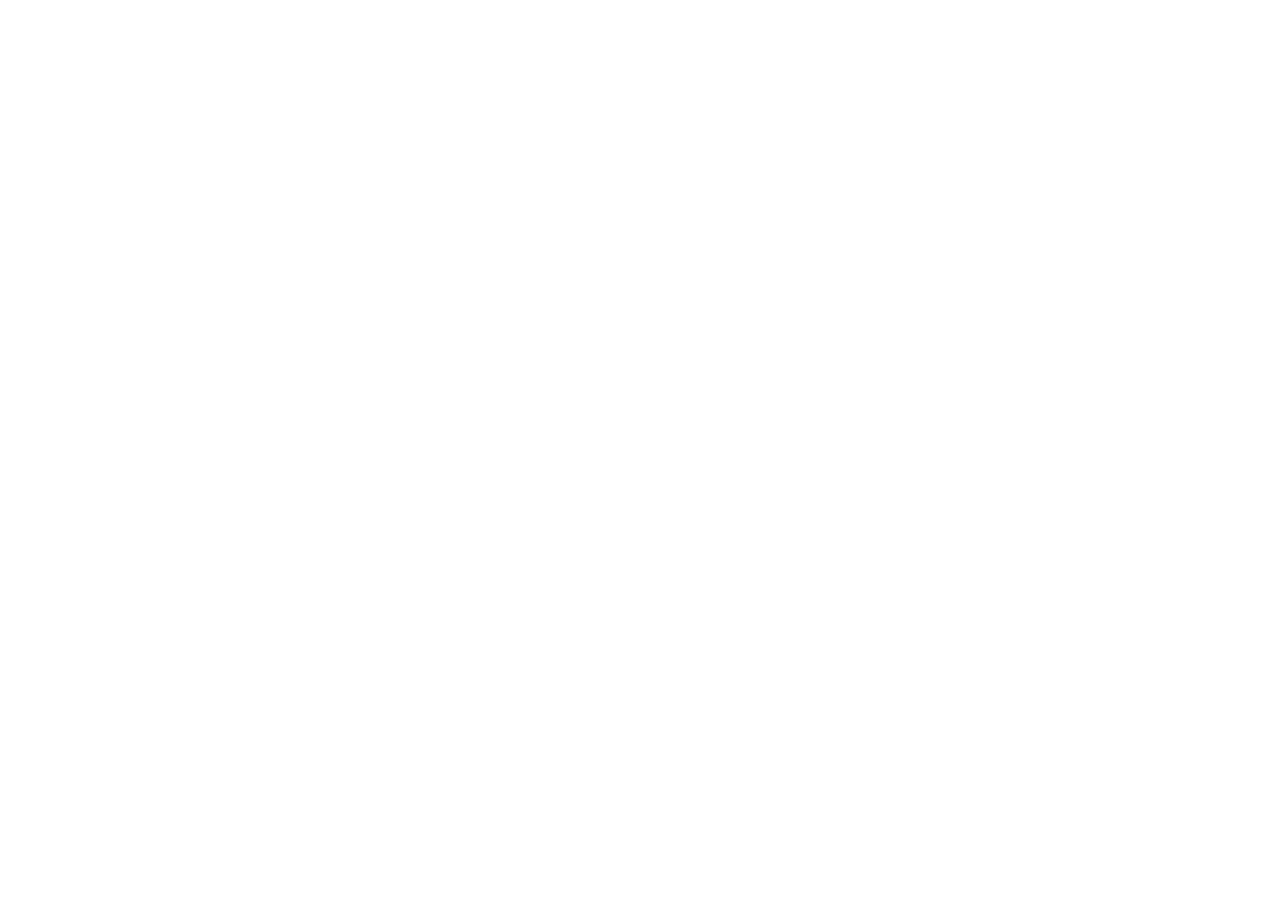
==== calculator/index.html @ 87f24ed5 "Create functions for calulator operators" ====
<!DOCTYPE html>
<html lang="en">

<head>

    <meta charset="UTF-8">
    <meta name="viewport" content="width=device-width, initial-scale=1.0">
    <title>Calculator</title>

</head>

<body>
    


</body>

</html>
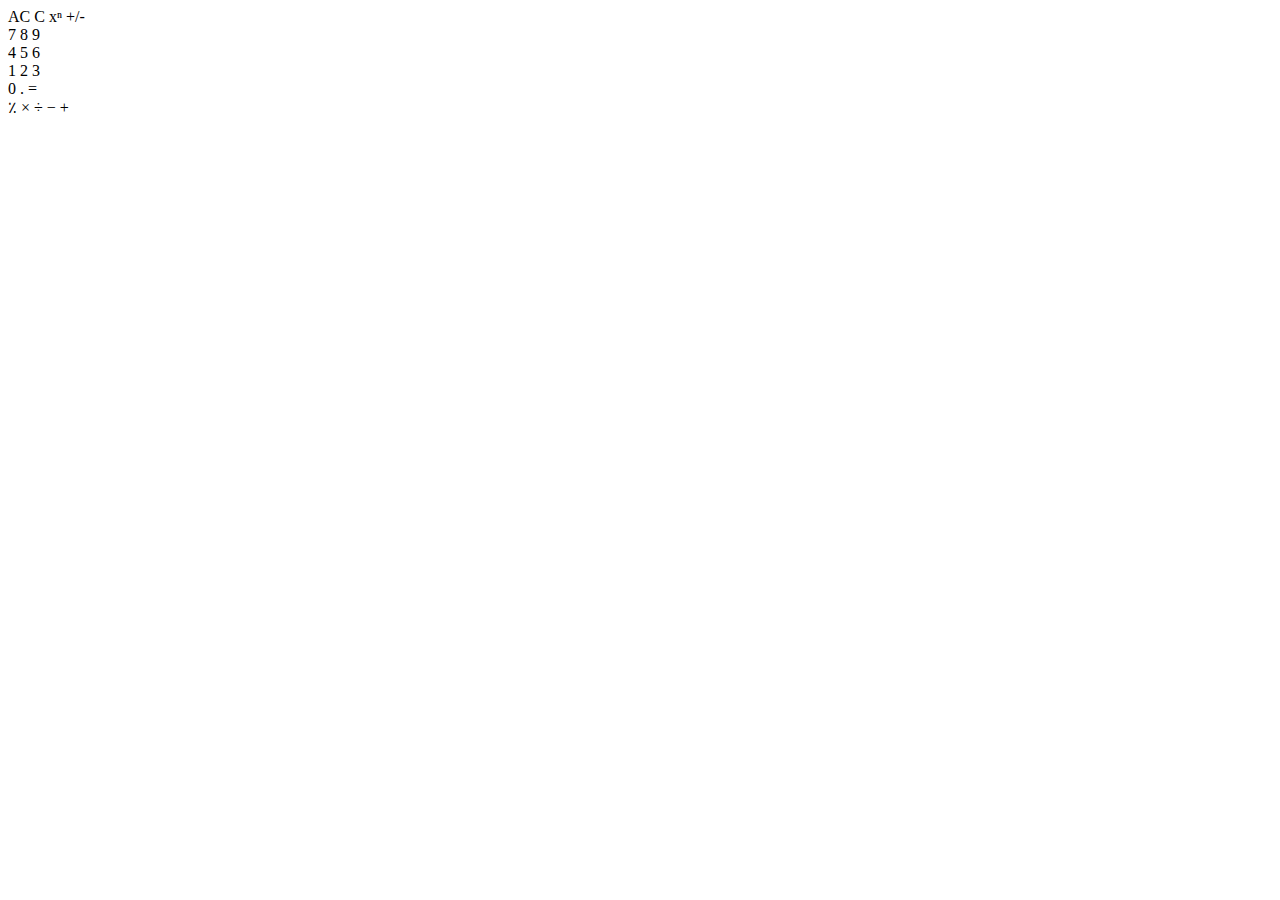
==== commit 90361d7b: "Develop calculator structure in index.html" ====
--- a/calculator/index.html
+++ b/calculator/index.html
@@ -11,7 +11,53 @@
 
 <body>
     
-
+    <div class="container" id="calculator-container">
+        <div class="container" id="calculator-content">
+            <div class="container" id="screen">
+                <div id="output"></div>
+                <div id="input"></div>
+            </div>
+            <div class="container" id="btns-container">
+                <div class="btns" id="top-btns">
+                    <btn class="btn" id="clear-btn">AC</btn>
+                    <btn class="btn" id="delete-btn">C</btn>
+                    <btn class="btn" id="power">xⁿ</btn>
+                    <btn class="btn" id="plus-minus">+/-</btn>
+                </div>
+                <div class="btns" id="bottom-btns">
+                    <div id="right-btns">
+                        <div id="row1">
+                            <btn class="btn" id="7">7</btn>
+                            <btn class="btn" id="8">8</btn>
+                            <btn class="btn" id="9">9</btn>
+                        </div>
+                        <div id="row2">
+                            <btn class="btn" id="4">4</btn>
+                            <btn class="btn" id="5">5</btn>
+                            <btn class="btn" id="6">6</btn>
+                        </div>
+                        <div id="row3">
+                            <btn class="btn" id="1">1</btn>
+                            <btn class="btn" id="2">2</btn>
+                            <btn class="btn" id="3">3</btn>
+                        </div>
+                        <div id="row4">
+                            <btn class="btn" id="0">0</btn>
+                            <btn class="btn" id="decimal">.</btn>
+                            <btn class="btn" id="equals">=</btn>
+                        </div>
+                    </div>
+                    <div id="left-btns">
+                        <btn class="btn" id="percent">٪</btn>
+                        <btn class="btn" id="times">×</btn>
+                        <btn class="btn" id="divy">÷</btn>
+                        <btn class="btn" id="minus">−</btn>
+                        <btn class="btn" id="plus">+</btn>
+                    </div>
+                </div>
+            </div>
+        </div>
+    </div>
 
 </body>
 
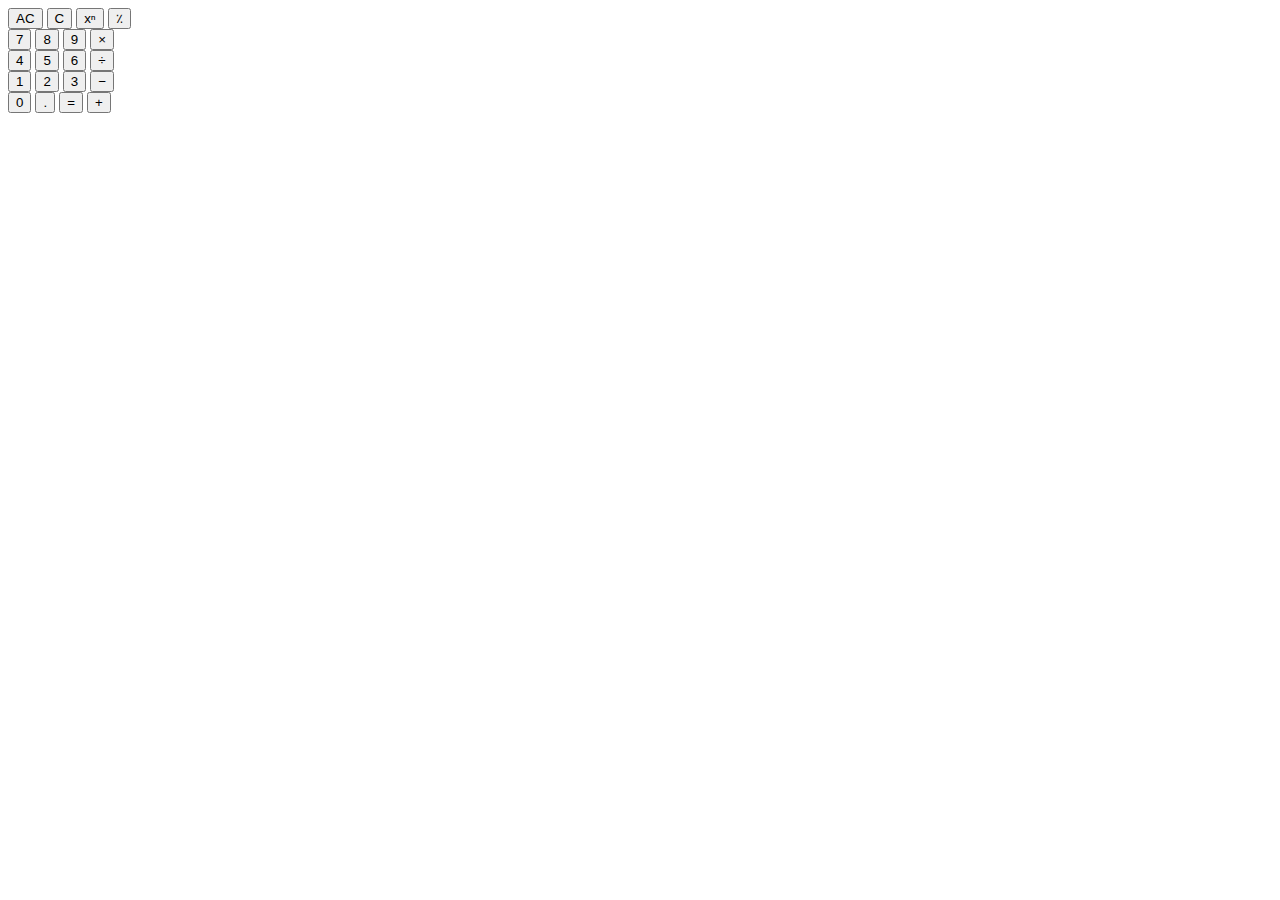
==== commit 57c8a3e0: "Amend index.html to have updated button structure" ====
--- a/calculator/index.html
+++ b/calculator/index.html
@@ -6,53 +6,49 @@
     <meta charset="UTF-8">
     <meta name="viewport" content="width=device-width, initial-scale=1.0">
     <title>Calculator</title>
+    <link rel="stylesheet" href="style.css">
 
 </head>
 
 <body>
     
-    <div class="container" id="calculator-container">
+    <div class="container" id="calculator-container" width="400px" height="600px">
         <div class="container" id="calculator-content">
             <div class="container" id="screen">
                 <div id="output"></div>
                 <div id="input"></div>
             </div>
             <div class="container" id="btns-container">
-                <div class="btns" id="top-btns">
-                    <btn class="btn" id="clear-btn">AC</btn>
-                    <btn class="btn" id="delete-btn">C</btn>
-                    <btn class="btn" id="power">xⁿ</btn>
-                    <btn class="btn" id="plus-minus">+/-</btn>
-                </div>
-                <div class="btns" id="bottom-btns">
-                    <div id="right-btns">
-                        <div id="row1">
-                            <btn class="btn" id="7">7</btn>
-                            <btn class="btn" id="8">8</btn>
-                            <btn class="btn" id="9">9</btn>
-                        </div>
-                        <div id="row2">
-                            <btn class="btn" id="4">4</btn>
-                            <btn class="btn" id="5">5</btn>
-                            <btn class="btn" id="6">6</btn>
-                        </div>
-                        <div id="row3">
-                            <btn class="btn" id="1">1</btn>
-                            <btn class="btn" id="2">2</btn>
-                            <btn class="btn" id="3">3</btn>
-                        </div>
-                        <div id="row4">
-                            <btn class="btn" id="0">0</btn>
-                            <btn class="btn" id="decimal">.</btn>
-                            <btn class="btn" id="equals">=</btn>
-                        </div>
+                <div class="btns">
+                    <div id="row1">
+                        <button class="btn" id="clear-btn">AC</button>
+                        <button class="btn" id="delete-btn">C</button>
+                        <button class="btn" id="power">xⁿ</button>
+                        <button class="btn" id="percent">٪</button>
                     </div>
-                    <div id="left-btns">
-                        <btn class="btn" id="percent">٪</btn>
-                        <btn class="btn" id="times">×</btn>
-                        <btn class="btn" id="divy">÷</btn>
-                        <btn class="btn" id="minus">−</btn>
-                        <btn class="btn" id="plus">+</btn>
+                    <div id="row2">
+                        <button class="btn" id="7">7</button>
+                        <button class="btn" id="8">8</button>
+                        <button class="btn" id="9">9</button>
+                        <button class="btn right-btn" id="times">×</button>
+                    </div>
+                    <div id="row3">
+                        <button class="btn" id="4">4</button>
+                        <button class="btn" id="5">5</button>
+                        <button class="btn" id="6">6</button>
+                        <button class="btn right-btn"  id="divy">÷</button>
+                    </div>
+                    <div id="row4">
+                        <button class="btn" id="1">1</button>
+                        <button class="btn" id="2">2</button>
+                        <button class="btn" id="3">3</button>
+                        <button class="btn right-btn" id="minus">−</button>
+                    </div>
+                    <div id="row5">
+                        <button class="btn bottom-btn" id="0">0</button>
+                        <button class="btn bottom-btn" id="decimal">.</button>
+                        <button class="btn bottom-btn" id="equals">=</button>
+                        <button class="btn right-btn" id="plus">+</button>
                     </div>
                 </div>
             </div>
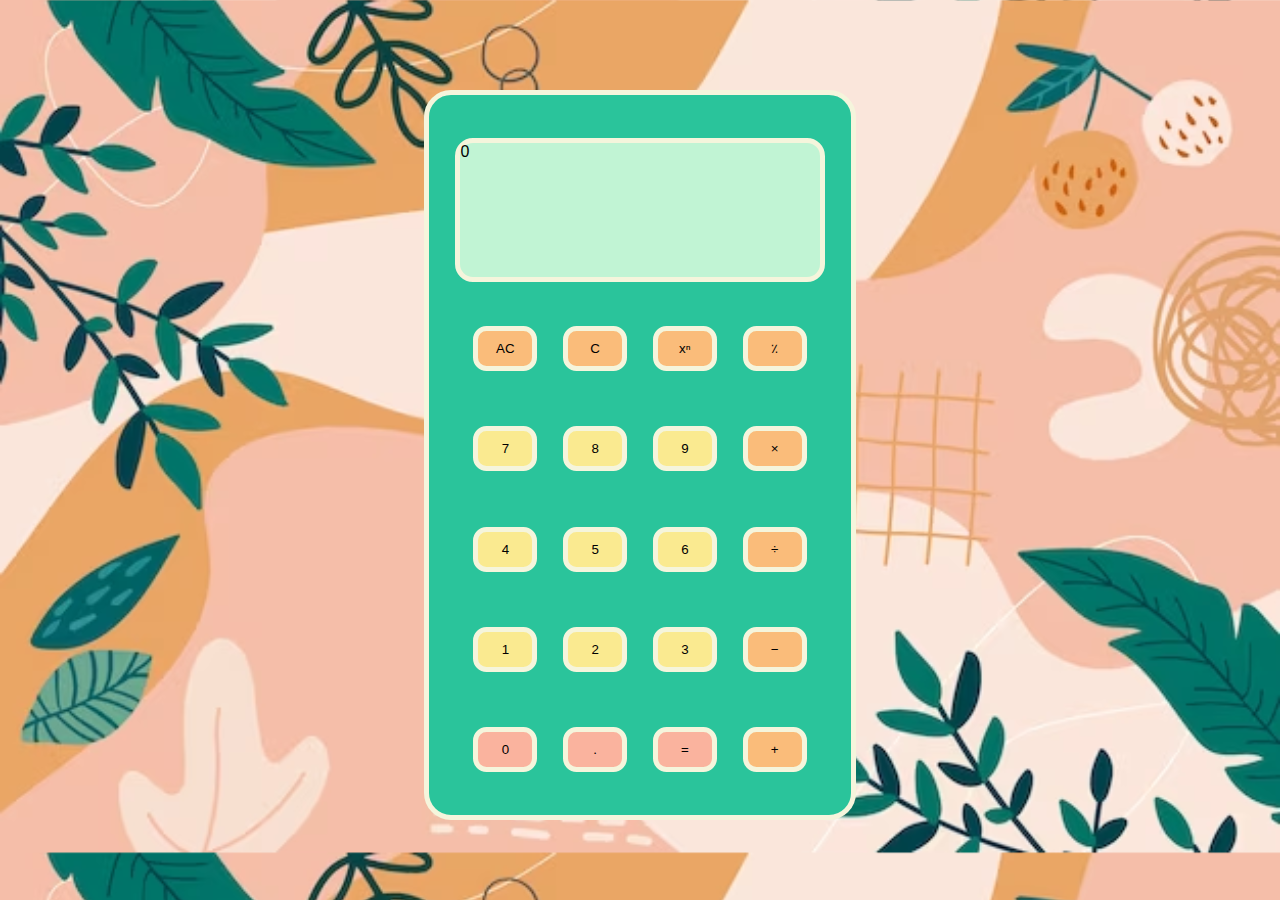
==== commit da234f9f: "Add data-number and data-operator tags to relevant buttons in index.html" ====
--- a/calculator/index.html
+++ b/calculator/index.html
@@ -15,46 +15,48 @@
     <div class="container" id="calculator-container" width="400px" height="600px">
         <div class="container" id="calculator-content">
             <div class="container" id="screen">
-                <div id="output"></div>
                 <div id="input"></div>
+                <div id="output">0</div>
             </div>
             <div class="container" id="btns-container">
                 <div class="btns">
                     <div id="row1">
                         <button class="btn" id="clear-btn">AC</button>
-                        <button class="btn" id="delete-btn">C</button>
-                        <button class="btn" id="power">xⁿ</button>
-                        <button class="btn" id="percent">٪</button>
+                        <button class="btn" id="backspace-btn">C</button>
+                        <button class="btn" id="power" data-operator>xⁿ</button>
+                        <button class="btn" id="percent" data-operator>٪</button>
                     </div>
                     <div id="row2">
-                        <button class="btn" id="7">7</button>
-                        <button class="btn" id="8">8</button>
-                        <button class="btn" id="9">9</button>
-                        <button class="btn right-btn" id="times">×</button>
+                        <button class="btn" data-number>7</button>
+                        <button class="btn" data-number>8</button>
+                        <button class="btn" data-number>9</button>
+                        <button class="btn right-btn" id="times" data-operator>×</button>
                     </div>
                     <div id="row3">
-                        <button class="btn" id="4">4</button>
-                        <button class="btn" id="5">5</button>
-                        <button class="btn" id="6">6</button>
-                        <button class="btn right-btn"  id="divy">÷</button>
+                        <button class="btn" data-number>4</button>
+                        <button class="btn" data-number>5</button>
+                        <button class="btn" data-number>6</button>
+                        <button class="btn right-btn"  id="divy" data-operator>÷</button>
                     </div>
                     <div id="row4">
-                        <button class="btn" id="1">1</button>
-                        <button class="btn" id="2">2</button>
-                        <button class="btn" id="3">3</button>
-                        <button class="btn right-btn" id="minus">−</button>
+                        <button class="btn" data-number>1</button>
+                        <button class="btn" data-number>2</button>
+                        <button class="btn" data-number>3</button>
+                        <button class="btn right-btn" id="minus" data-operator>−</button>
                     </div>
                     <div id="row5">
-                        <button class="btn bottom-btn" id="0">0</button>
+                        <button class="btn bottom-btn" data-number>0</button>
                         <button class="btn bottom-btn" id="decimal">.</button>
                         <button class="btn bottom-btn" id="equals">=</button>
-                        <button class="btn right-btn" id="plus">+</button>
+                        <button class="btn right-btn" id="plus" data-operator>+</button>
                     </div>
                 </div>
             </div>
         </div>
     </div>
 
+    <script src="./index.js"></script>
+
 </body>
 
 </html>--- a/calculator/style.css
+++ b/calculator/style.css
@@ -0,0 +1,95 @@
+* {
+    margin: 0;
+    font-family: Verdana, Geneva, Tahoma, sans-serif;
+}
+
+body {
+    display: flex;
+    justify-content: center;
+    margin-top: 10vh;
+    background-image: url(img/hand-drawn-flat-design-abstract-doodle-background_23-2149317283.avif);
+    background-size: cover;
+}
+    
+#calculator-container {
+    display: flex;
+    justify-content: center;
+    align-items: center;
+    width: 33vw;
+    height: 80vh;
+    border-radius: 3vh;
+    background-color: rgb(42, 196, 155);
+    border-style: solid;
+    border-width: 5px;
+    border-color: beige;
+}
+
+#calculator-content {
+    display: flex;
+    flex-direction: column;
+    align-items: center;
+    gap: 7%;
+    width: 85%;
+    height: 88%;
+}
+
+#screen {
+    width: 100%;
+    height: 30%;
+    background-color: rgb(193, 244, 212);
+    border-radius: 2vh;
+    border-style: solid;
+    border-width: 5px;
+    border-color: beige;
+}
+
+
+#btns-container {
+    display: flex;
+    flex-direction: column;
+    width: 100%;
+    height: 100%;
+}
+
+.btns {
+    display: flex;
+    flex-direction: column;
+    justify-content: space-between;
+    width: 100%;
+    height: 100%;
+}
+
+button {
+    text-align: center;
+    width: 5vw;
+    height: 5vh;
+    padding: 2%;
+    border-radius: 1.5vh;
+    background-color: rgb(250, 234, 144);
+    border-style: solid;
+    border-width: 5px;
+    border-color: beige;
+}
+
+button:hover, #row1 .btn:hover {
+    background-color: beige;
+}
+
+button:active {
+  background-color: rgba(255, 255, 255, 0.59);
+  box-shadow: 5px 5px rgb(60, 164, 255);
+}
+
+#row1, #row2, #row3, #row4, #row5 {
+    display: flex;
+    justify-content: space-around;
+}
+
+#row1 .btn, .right-btn {
+    background-color: rgb(250, 188, 122);
+}
+
+.bottom-btn {
+    background-color: rgb(250, 179, 158);
+}
+
